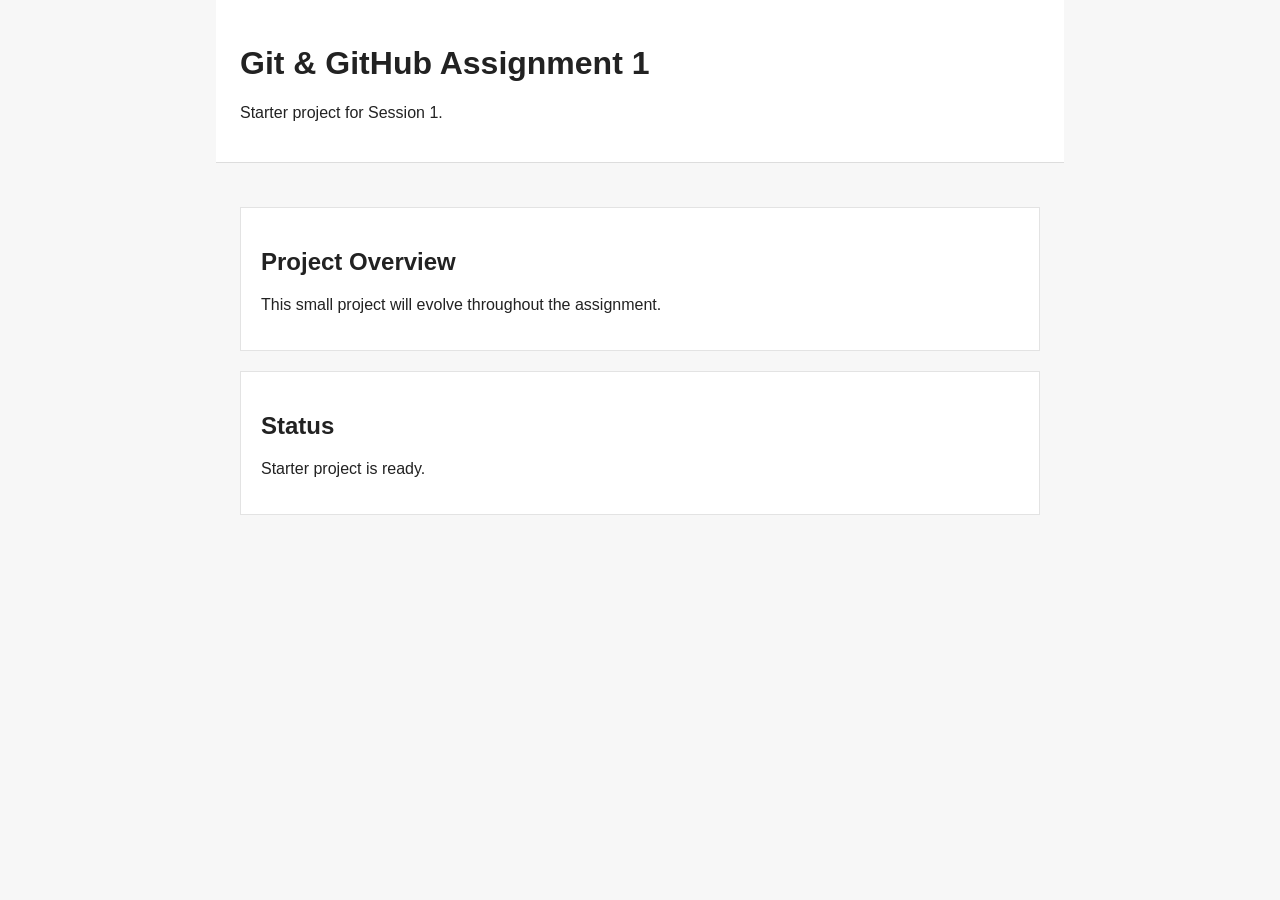
==== index.html @ 08926ce7 "Add starter site files" ====
<!DOCTYPE html>
<html lang="en">
<head>
  <meta charset="UTF-8">
  <meta name="viewport" content="width=device-width, initial-scale=1.0">
  <title>Session 1 Git Assignment</title>
  <link rel="stylesheet" href="style.css">
</head>
<body>
  <header>
    <h1>Git & GitHub Assignment 1</h1>
    <p>Starter project for Session 1.</p>
  </header>
  <main>
    <section id="overview">
      <h2>Project Overview</h2>
      <p>This small project will evolve throughout the assignment.</p>
    </section>
    <section id="status">
      <h2>Status</h2>
      <p id="status-message">Project loaded.</p>
    </section>
  </main>
  <script src="app.js"></script>
</body>
</html>
---- style.css ----
body {
  font-family: Arial, sans-serif;
  margin: 0;
  background: #f7f7f7;
  color: #222;
}
header, main {
  max-width: 800px;
  margin: 0 auto;
  padding: 24px;
}
header {
  background: white;
  border-bottom: 1px solid #ddd;
}
section {
  background: white;
  margin-top: 20px;
  padding: 20px;
  border: 1px solid #e3e3e3;
}
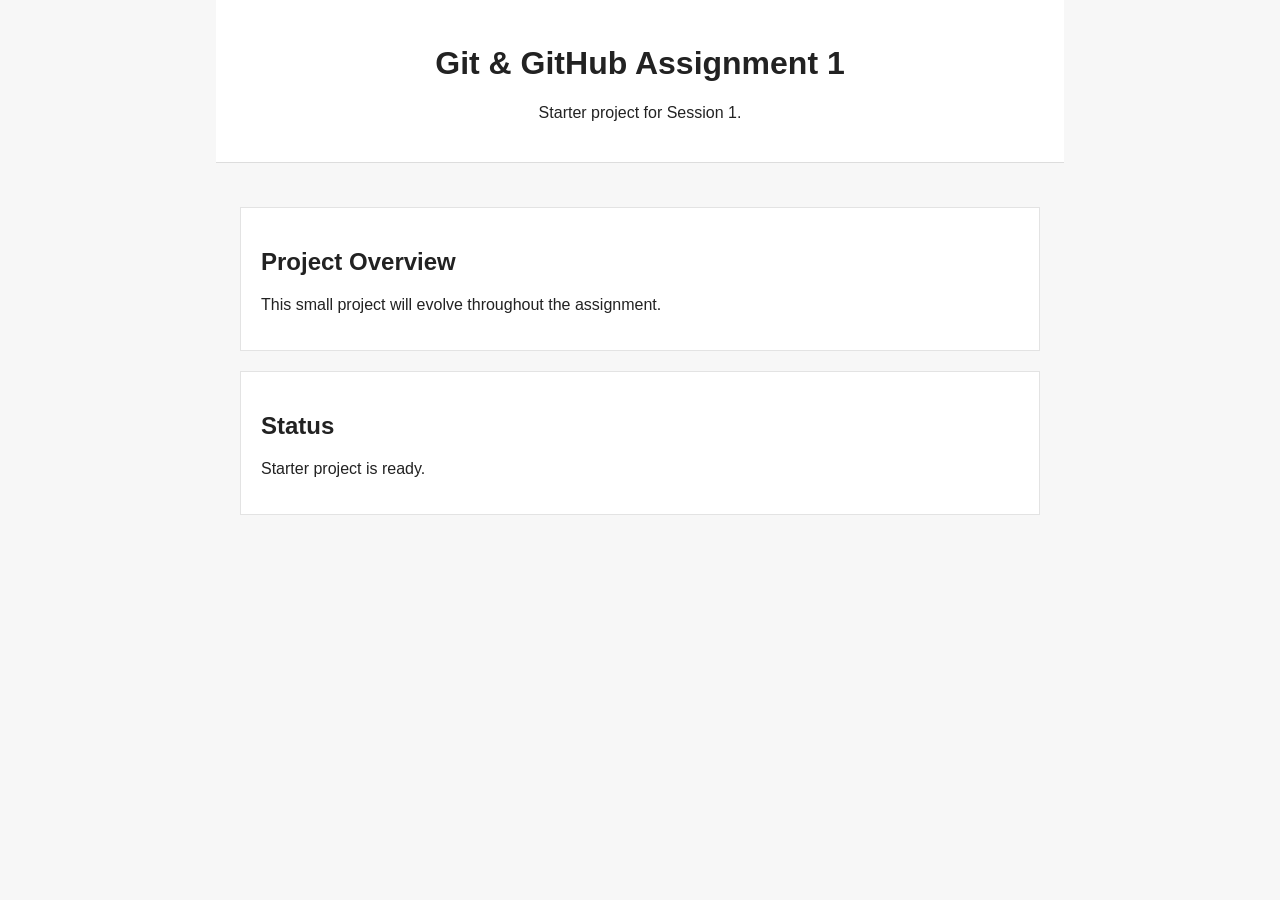
==== commit 4dcbae61: "Center header text" ====
--- a/index.html
+++ b/index.html
@@ -24,3 +24,4 @@
   <script src="app.js"></script>
 </body>
 </html>
+<!-- homepage overview updated -->
--- a/style.css
+++ b/style.css
@@ -19,3 +19,4 @@
   padding: 20px;
   border: 1px solid #e3e3e3;
 }
+header { text-align: center; }
